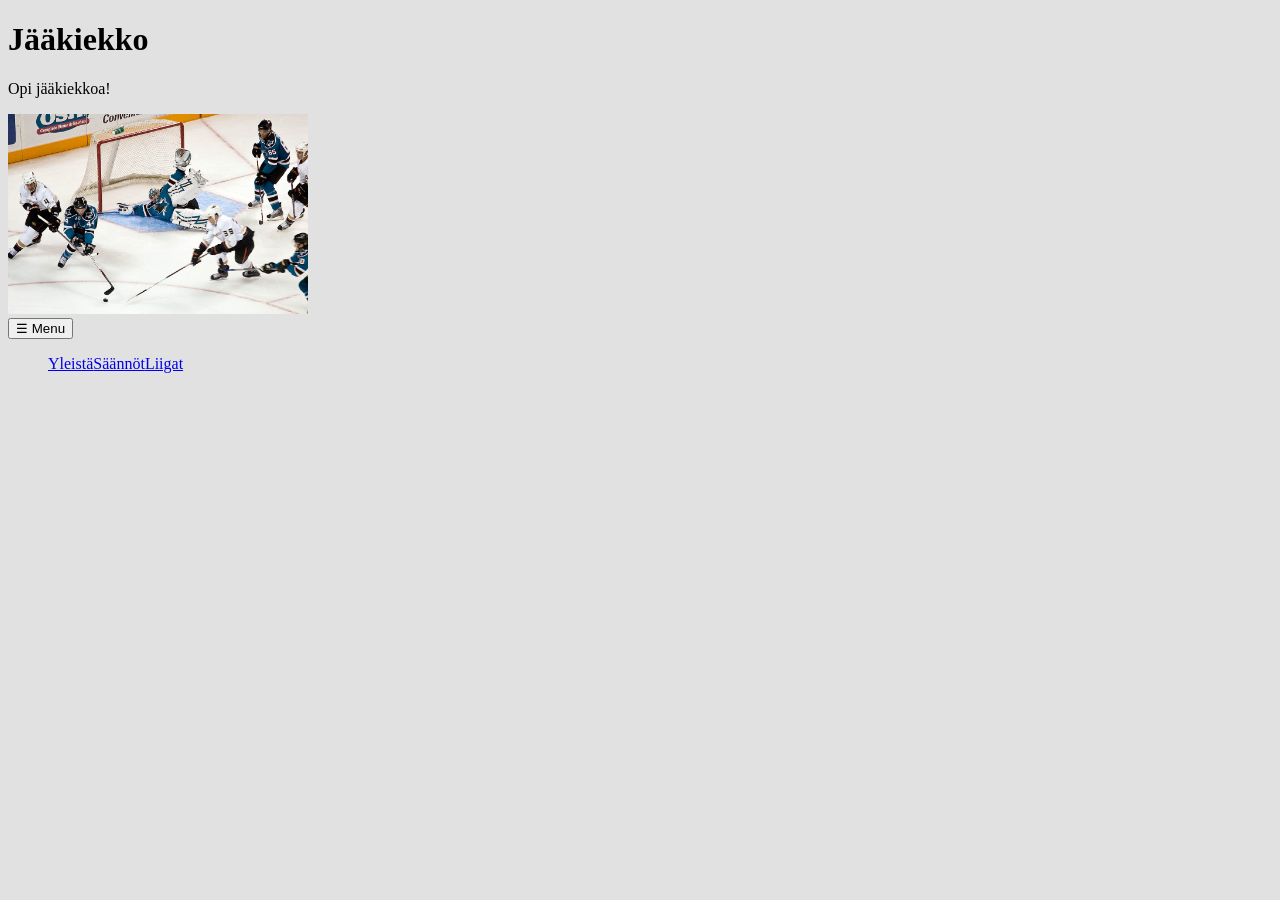
==== Projekti/index.html @ 323e4bbc "Add initial HTML and CSS files for Jääkiekko project - Created index.html with basic structure, titl" ====
<!DOCTYPE html>
<html lang="en">
<head>
    <meta charset="UTF-8">
    <meta name="viewport" content="width=device-width, initial-scale=1.0">
    <title>Jääkiekko</title>
</head>

<body>
<h1>Jääkiekko</h1>
        <p>Opi jääkiekkoa!</p>
        <img src="images/kuva1.jpg" width="300" alt="Jääkiekko kuva">

<link rel="stylesheet" href="styles.css">

<nav class="responsive-nav">
      <button class="menu-toggle">☰ Menu</button>
      <ul class="nav-list">
        <li><a href="about.html">Yleistä</a></li>
        <li><a href="about2.html">Säännöt</a></li>
        <li><a href="about3.html">Liigat</a></li>
      </ul>
    </nav>

</body>

</html>
---- Projekti/styles.css ----
p {
      color: rgb(0, 0, 1);
    }
    
    body {
      background-color: rgb(225, 225, 225);
    }
    
    h1 {
      font-size: 2em;
    }.flex-container {
  display: flex;
  justify-content: space-around;
  align-items: center;
}
.responsive-nav .nav-list {
      display: flex;
      list-style: none;
    }
    
    @media (max-width: 600px) {
      .responsive-nav .nav-list {
        display: none;
      }
    
      .responsive-nav .menu-toggle {
        display: block;
      }
    }
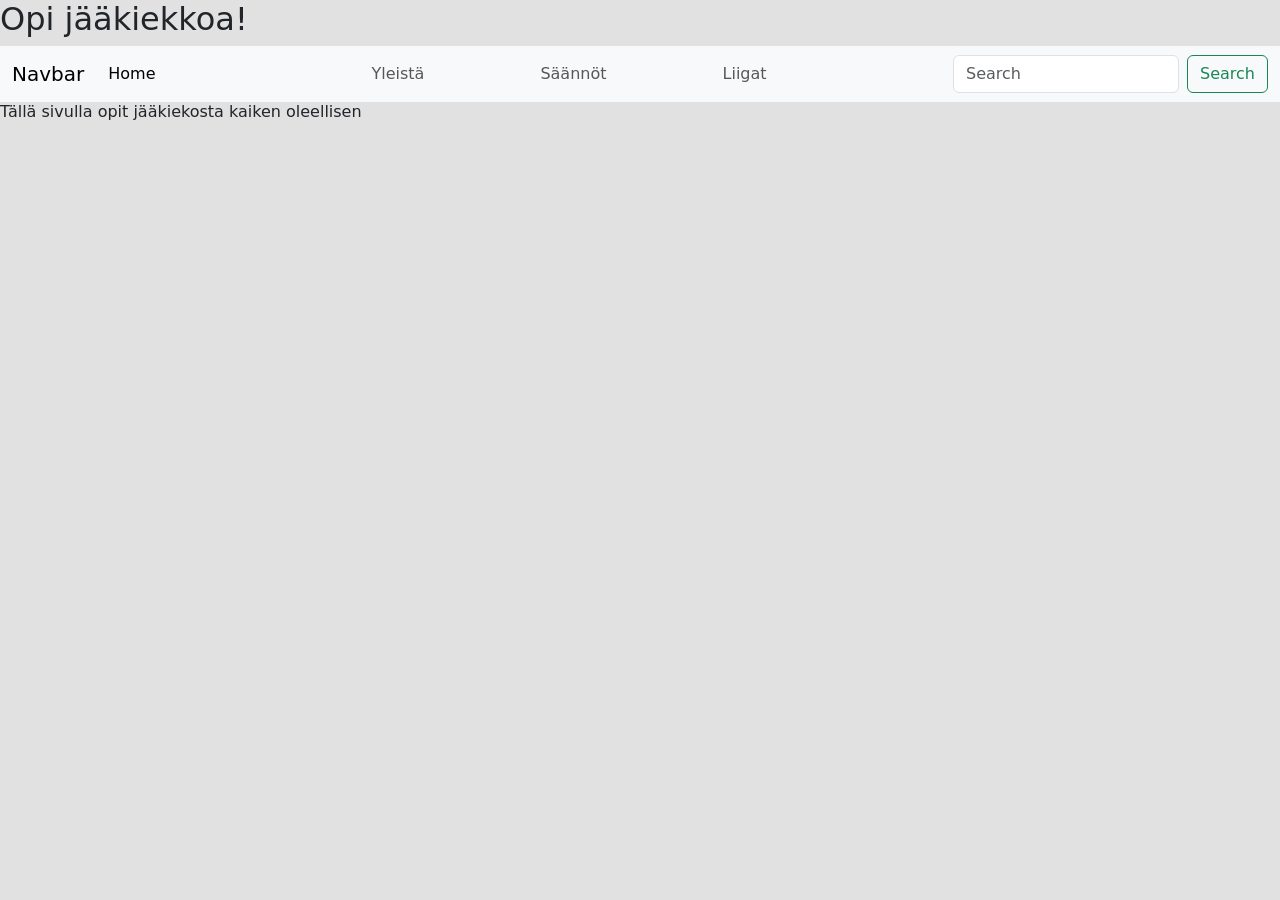
==== commit ff5af4ff: "Update about pages and index with new content and styles; replace images and enhance navigation" ====
--- a/Projekti/index.html
+++ b/Projekti/index.html
@@ -1,27 +1,55 @@
-<!DOCTYPE html>
+<!doctype html>
 <html lang="en">
-<head>
-    <meta charset="UTF-8">
-    <meta name="viewport" content="width=device-width, initial-scale=1.0">
+  <head>
+    <meta charset="utf-8">
+    <meta name="viewport" content="width=device-width, initial-scale=1">
     <title>Jääkiekko</title>
-</head>
+    <link href="https://cdn.jsdelivr.net/npm/bootstrap@5.3.8/dist/css/bootstrap.min.css" rel="stylesheet" integrity="sha384-sRIl4kxILFvY47J16cr9ZwB07vP4J8+LH7qKQnuqkuIAvNWLzeN8tE5YBujZqJLB" crossorigin="anonymous">
+  <link rel="stylesheet" href="styles.css"> 
+  </head>
+  <body>
+    <h1>Opi jääkiekkoa!</h1>
+    
+    <script src="https://cdn.jsdelivr.net/npm/bootstrap@5.3.8/dist/js/bootstrap.bundle.min.js" integrity="sha384-FKyoEForCGlyvwx9Hj09JcYn3nv7wiPVlz7YYwJrWVcXK/BmnVDxM+D2scQbITxI" crossorigin="anonymous"></script>
 
-<body>
-<h1>Jääkiekko</h1>
-        <p>Opi jääkiekkoa!</p>
-        <img src="images/kuva1.jpg" width="300" alt="Jääkiekko kuva">
+<nav class="navbar navbar-expand-lg bg-body-tertiary">
+  <div class="container-fluid">
+    <a class="navbar-brand" href="#">Navbar</a>
+    <button class="navbar-toggler" type="button" data-bs-toggle="collapse" data-bs-target="#navbarSupportedContent" aria-controls="navbarSupportedContent" aria-expanded="false" aria-label="Toggle navigation">
+      <span class="navbar-toggler-icon"></span>
+    </button>
+    <div class="collapse navbar-collapse" id="navbarSupportedContent">
+      <ul class="navbar-nav me-auto mb-2 mb-lg-0">
+        <li class="nav-item">
+          <a class="nav-link active" aria-current="page" href="#">Home</a>
+        </li>
+        <li class="nav-item">
+          
+        </li>
+        
+        <li class="nav-item">
+  <a class="nav-link" href="about.html">Yleistä</a>
+</li>
+<li class="nav-item">
+  <a class="nav-link" href="about2.html">Säännöt</a>
+</li>
+<li class="nav-item">
+  <a class="nav-link" href="about3.html">Liigat</a>
+</li>
 
-<link rel="stylesheet" href="styles.css">
 
-<nav class="responsive-nav">
-      <button class="menu-toggle">☰ Menu</button>
-      <ul class="nav-list">
-        <li><a href="about.html">Yleistä</a></li>
-        <li><a href="about2.html">Säännöt</a></li>
-        <li><a href="about3.html">Liigat</a></li>
       </ul>
-    </nav>
+        
+      
+      <form class="d-flex" role="search">
+        <input class="form-control me-2" type="search" placeholder="Search" aria-label="Search"/>
+        <button class="btn btn-outline-success" type="submit">Search</button>
+      </form>
+    </div>
+  </div>
+</nav>
+<h2>Tällä sivulla opit jääkiekosta kaiken oleellisen</h2>
+
 
 </body>
-
 </html>
--- a/Projekti/styles.css
+++ b/Projekti/styles.css
@@ -27,4 +27,16 @@
         display: block;
       }
     }
-    +    nav ul {
+  display: flex;
+  gap: 100px;   
+}
+  .flex-container {
+  display: flex;
+  justify-content: space-around;
+  align-items: center;
+}
+
+h2 {
+  font-size: 1em;
+}
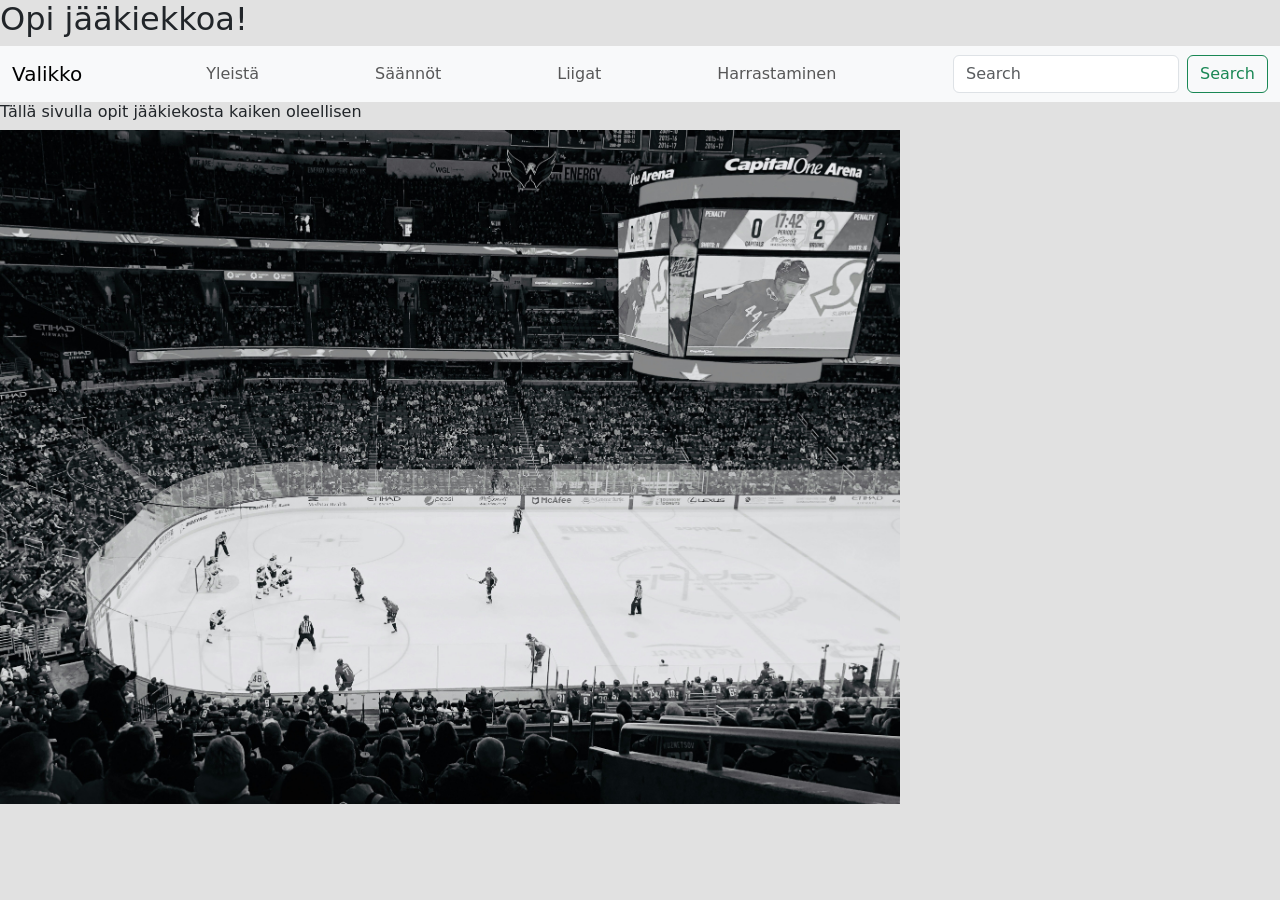
==== commit fa02bf3d: "Update about pages with CCO licensing notes, enhance index with new navigation and content, and add " ====
--- a/Projekti/index.html
+++ b/Projekti/index.html
@@ -1,55 +1,80 @@
 <!doctype html>
 <html lang="en">
   <head>
-    <meta charset="utf-8">
-    <meta name="viewport" content="width=device-width, initial-scale=1">
+    <meta charset="utf-8" />
+    <meta name="viewport" content="width=device-width, initial-scale=1" />
     <title>Jääkiekko</title>
-    <link href="https://cdn.jsdelivr.net/npm/bootstrap@5.3.8/dist/css/bootstrap.min.css" rel="stylesheet" integrity="sha384-sRIl4kxILFvY47J16cr9ZwB07vP4J8+LH7qKQnuqkuIAvNWLzeN8tE5YBujZqJLB" crossorigin="anonymous">
-  <link rel="stylesheet" href="styles.css"> 
+    <link
+      href="https://cdn.jsdelivr.net/npm/bootstrap@5.3.8/dist/css/bootstrap.min.css"
+      rel="stylesheet"
+      integrity="sha384-sRIl4kxILFvY47J16cr9ZwB07vP4J8+LH7qKQnuqkuIAvNWLzeN8tE5YBujZqJLB"
+      crossorigin="anonymous"
+    />
+    <link rel="stylesheet" href="styles.css" />
   </head>
   <body>
     <h1>Opi jääkiekkoa!</h1>
-    
-    <script src="https://cdn.jsdelivr.net/npm/bootstrap@5.3.8/dist/js/bootstrap.bundle.min.js" integrity="sha384-FKyoEForCGlyvwx9Hj09JcYn3nv7wiPVlz7YYwJrWVcXK/BmnVDxM+D2scQbITxI" crossorigin="anonymous"></script>
 
-<nav class="navbar navbar-expand-lg bg-body-tertiary">
-  <div class="container-fluid">
-    <a class="navbar-brand" href="#">Navbar</a>
-    <button class="navbar-toggler" type="button" data-bs-toggle="collapse" data-bs-target="#navbarSupportedContent" aria-controls="navbarSupportedContent" aria-expanded="false" aria-label="Toggle navigation">
-      <span class="navbar-toggler-icon"></span>
-    </button>
-    <div class="collapse navbar-collapse" id="navbarSupportedContent">
-      <ul class="navbar-nav me-auto mb-2 mb-lg-0">
-        <li class="nav-item">
-          <a class="nav-link active" aria-current="page" href="#">Home</a>
-        </li>
-        <li class="nav-item">
-          
-        </li>
-        
-        <li class="nav-item">
-  <a class="nav-link" href="about.html">Yleistä</a>
-</li>
-<li class="nav-item">
-  <a class="nav-link" href="about2.html">Säännöt</a>
-</li>
-<li class="nav-item">
-  <a class="nav-link" href="about3.html">Liigat</a>
-</li>
+    <script
+      src="https://cdn.jsdelivr.net/npm/bootstrap@5.3.8/dist/js/bootstrap.bundle.min.js"
+      integrity="sha384-FKyoEForCGlyvwx9Hj09JcYn3nv7wiPVlz7YYwJrWVcXK/BmnVDxM+D2scQbITxI"
+      crossorigin="anonymous"
+    ></script>
 
+    <nav class="navbar navbar-expand-lg bg-body-tertiary">
+      <div class="container-fluid">
+        <a class="navbar-brand" href="#">Valikko</a>
+        <button
+          class="navbar-toggler"
+          type="button"
+          data-bs-toggle="collapse"
+          data-bs-target="#navbarSupportedContent"
+          aria-controls="navbarSupportedContent"
+          aria-expanded="false"
+          aria-label="Toggle navigation"
+        >
+          <span class="navbar-toggler-icon"></span>
+        </button>
+        <div class="collapse navbar-collapse" id="navbarSupportedContent">
+          <ul class="navbar-nav me-auto mb-2 mb-lg-0">
+            <li class="nav-item"></li>
 
-      </ul>
-        
-      
-      <form class="d-flex" role="search">
-        <input class="form-control me-2" type="search" placeholder="Search" aria-label="Search"/>
-        <button class="btn btn-outline-success" type="submit">Search</button>
-      </form>
-    </div>
-  </div>
-</nav>
-<h2>Tällä sivulla opit jääkiekosta kaiken oleellisen</h2>
+            <li class="nav-item">
+              <a class="nav-link" href="about.html">Yleistä</a>
+            </li>
+            <li class="nav-item">
+              <a class="nav-link" href="about2.html">Säännöt</a>
+            </li>
+            <li class="nav-item">
+              <a class="nav-link" href="about3.html">Liigat</a>
+            
+            </li>
+            <li class="nav-item">
+              <a class="nav-link" href="about4.html">Harrastaminen</a>
+            
+            </li>
+          </ul>
 
+          <form class="d-flex" role="search">
+            <input
+              class="form-control me-2"
+              type="search"
+              placeholder="Search"
+              aria-label="Search"
+            />
+            <button class="btn btn-outline-success" type="submit">
+              Search
+            </button>
+          </form>
+        </div>
+      </div>
+    </nav>
+    <h2>Tällä sivulla opit jääkiekosta kaiken oleellisen</h2>
 
-</body>
-</html>+    <img
+      src="images/aloitussivu.jpg"
+      width="900"
+      alt="Jääkiekko aloitussivu (CCO lupa)"
+    />
+  </body>
+</html>
--- a/Projekti/styles.css
+++ b/Projekti/styles.css
@@ -40,3 +40,4 @@
 h2 {
   font-size: 1em;
 }
+
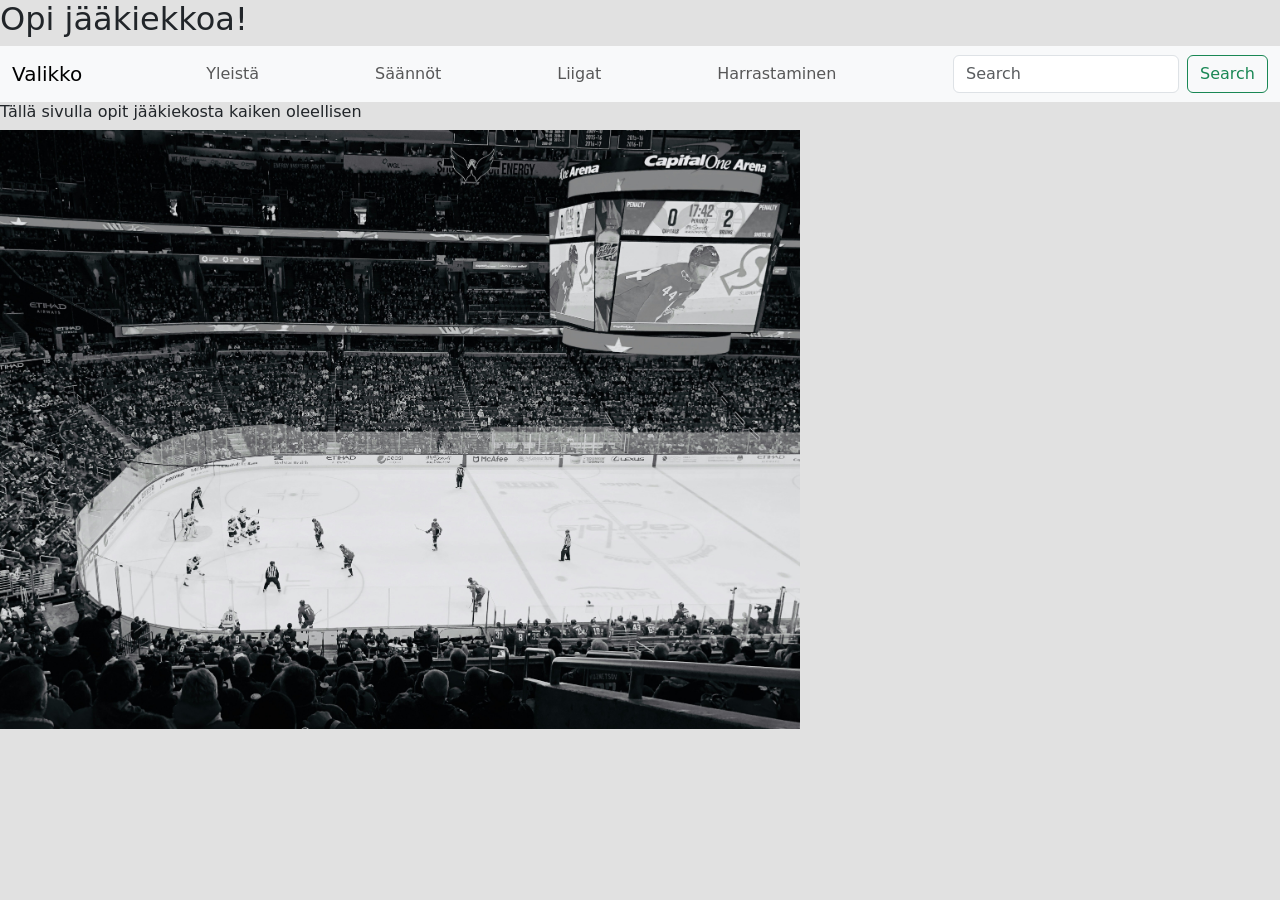
==== commit e2a3605f: "Enhance image responsiveness across multiple pages and update image sizes for better display" ====
--- a/Projekti/index.html
+++ b/Projekti/index.html
@@ -73,8 +73,11 @@
 
     <img
       src="images/aloitussivu.jpg"
-      width="900"
+      width="10000"
+      class="responsive-image"
       alt="Jääkiekko aloitussivu (CCO lupa)"
     />
+
+    
   </body>
 </html>
--- a/Projekti/styles.css
+++ b/Projekti/styles.css
@@ -41,3 +41,8 @@
   font-size: 1em;
 }
 
+.responsive-image {
+  max-width: 800px;
+  width: 100%;
+  height: auto;
+}
